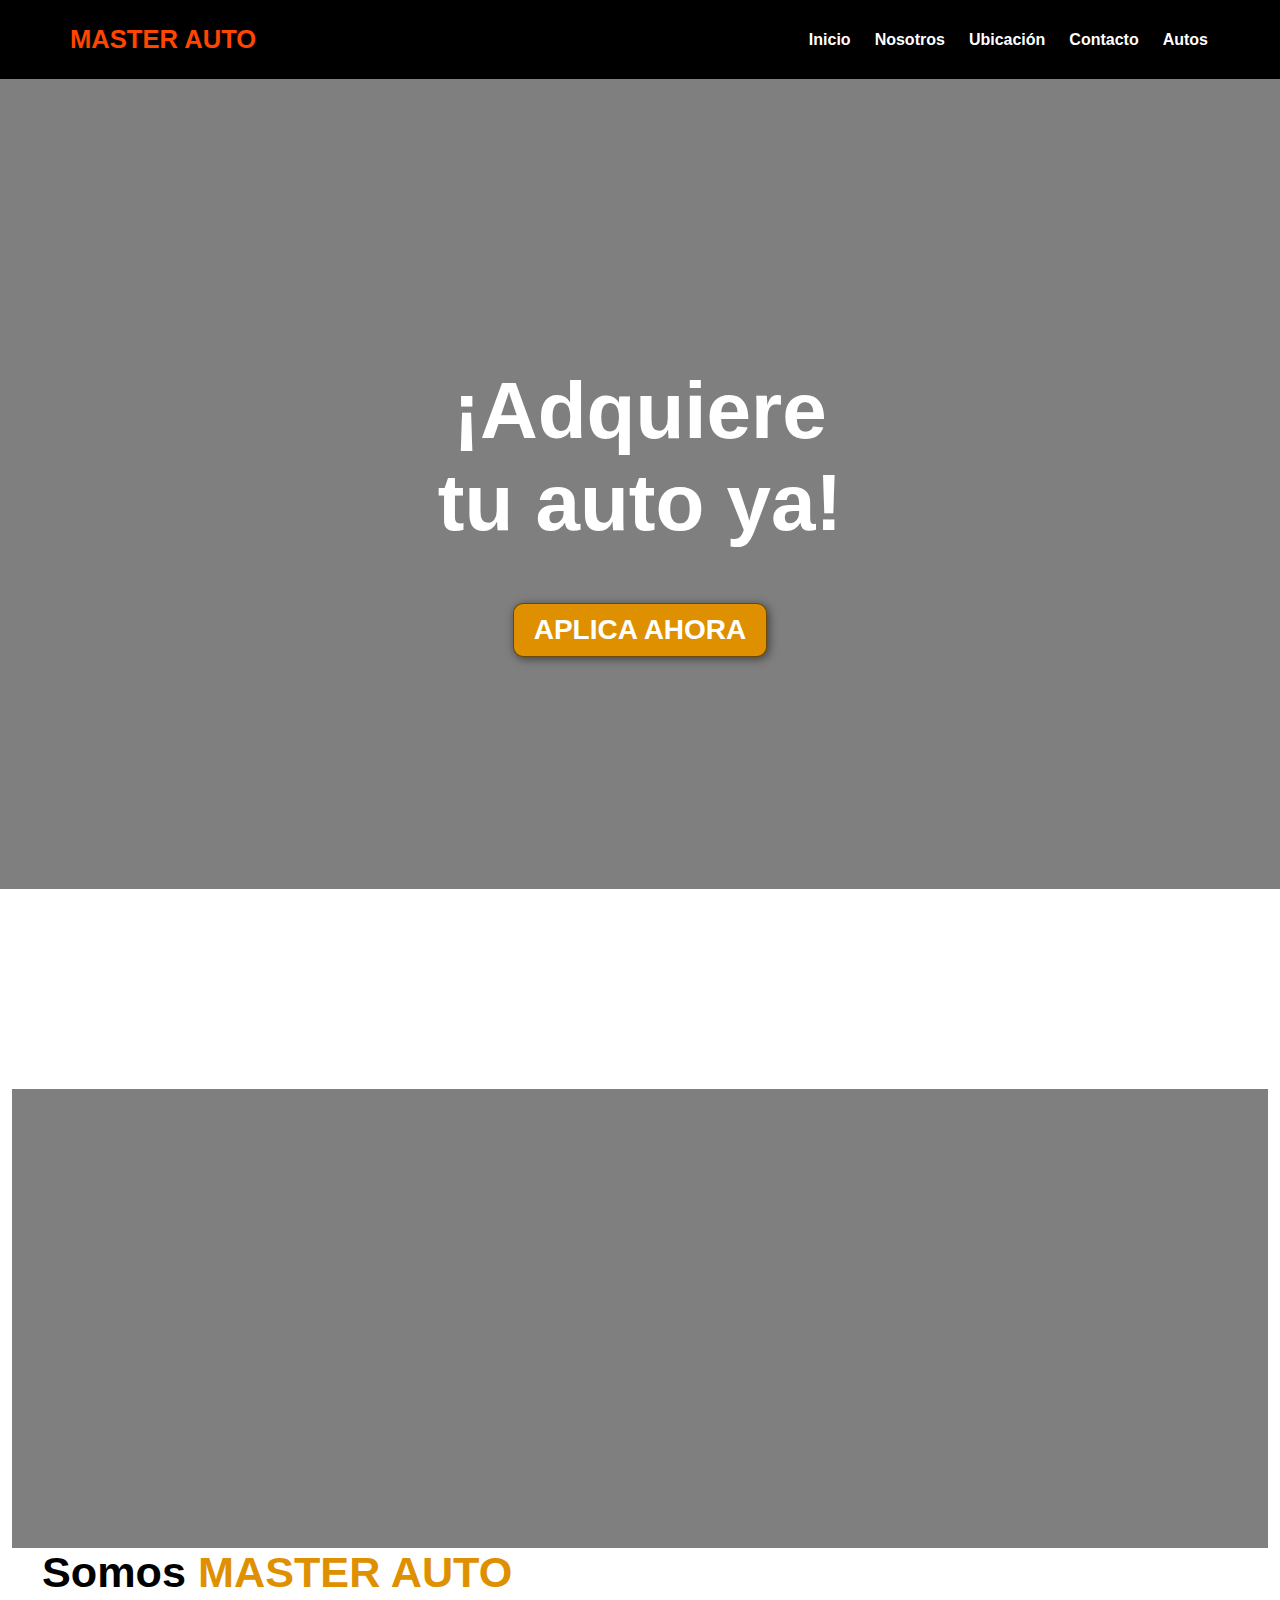
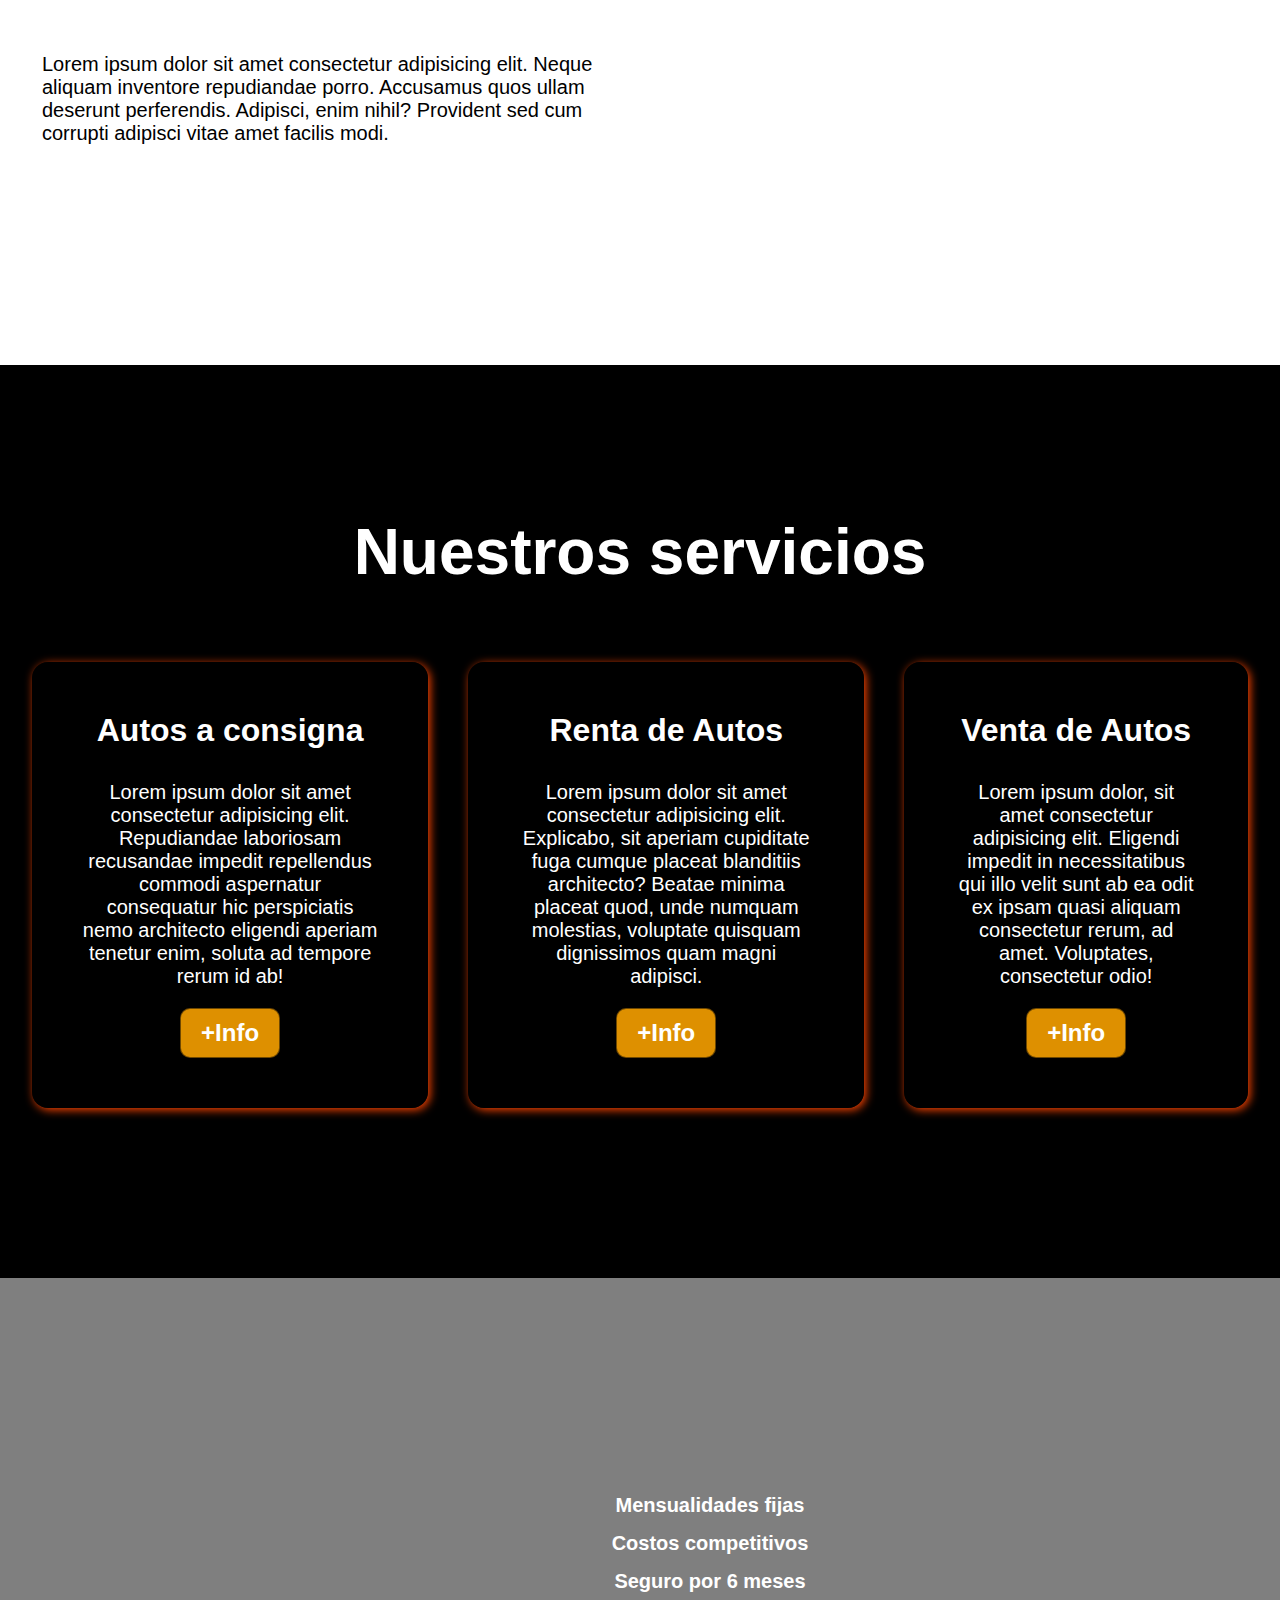
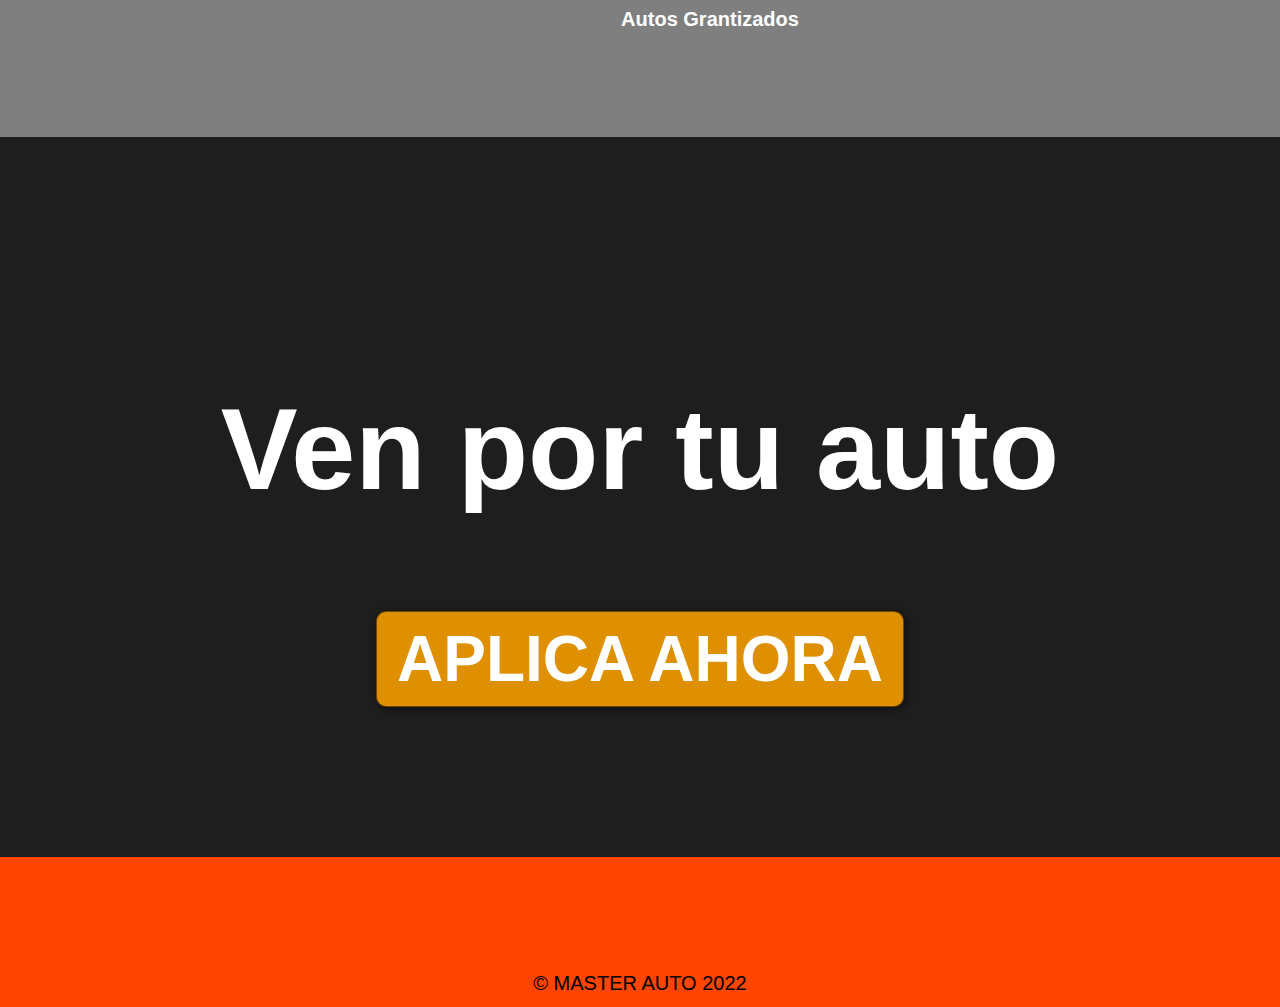
==== index.html @ 05c4b64c "repositorio numero1" ====
<!DOCTYPE html>
<html lang="en">
  <head>
    <meta charset="UTF-8" />
    <meta http-equiv="X-UA-Compatible" content="IE=edge" />
    <meta name="viewport" content="width=device-width, initial-scale=1.0" />
    <meta name="keywords" content="renta, venta, credito, seminuevos, premium">
    <meta name="description" name="Venta y renta de autos seminuevos premium">
    <link rel="stylesheet" href="./scss/estilos.css" />
    <title>Master Auto</title>
  </head>
  <body>
    <header>
      <div class="container">
        <p class="logo">MASTER AUTO</p>
        <nav>
          <a href="./index.html">Inicio</a>
          <a href="./html/nosotros.html">Nosotros</a>
          <a href="./html/ubicacion.html">Ubicación</a>
          <a href="./html/contacto.html">Contacto</a>
          <a href="./html/galeria.html">Autos</a>
        </nav>
      </div>
    </header>
    <section id="hero">
      <h1>
        ¡Adquiere <br />
        tu auto ya!
      </h1>
      <button>APLICA AHORA</button>
    </section>

    <section id="somos-proya">
      <div class="container">
        <div class="img-container"></div>
        <div class="texto">
          <h2>Somos <span class="color-acento">MASTER AUTO</span></h2>
          <p>
            Lorem ipsum dolor sit amet consectetur adipisicing elit. Neque
            aliquam inventore repudiandae porro. Accusamus quos ullam deserunt
            perferendis. Adipisci, enim nihil? Provident sed cum corrupti
            adipisci vitae amet facilis modi.
          </p>
        </div>
      </div>
    </section>

    <section id="nuestros-programas">
      <div class="container">
        <h2>Nuestros servicios</h2>
        <div class="programas">
          <div class="carta">
            <h3>Autos a consigna</h3>
            <p>
              Lorem ipsum dolor sit amet consectetur adipisicing elit.
              Repudiandae laboriosam recusandae impedit repellendus commodi
              aspernatur consequatur hic perspiciatis nemo architecto eligendi
              aperiam tenetur enim, soluta ad tempore rerum id ab!
            </p>
            <button>+Info</button>
          </div>

          <div class="carta">
            <h3>Renta de Autos</h3>
            <p>
              Lorem ipsum dolor sit amet consectetur adipisicing elit.
              Explicabo, sit aperiam cupiditate fuga cumque placeat blanditiis
              architecto? Beatae minima placeat quod, unde numquam molestias,
              voluptate quisquam dignissimos quam magni adipisci.
            </p>
            <button>+Info</button>
          </div>

          <div class="carta">
            <h3>Venta de Autos</h3>
            <p>
              Lorem ipsum dolor, sit amet consectetur adipisicing elit. Eligendi
              impedit in necessitatibus qui illo velit sunt ab ea odit ex ipsam
              quasi aliquam consectetur rerum, ad amet. Voluptates, consectetur
              odio!
            </p>
            <button>+Info</button>
          </div>
        </div>
      </div>
    </section>

    <section id="caracteristicas">
      <div class="container">
        <ul>
          <li>Mensualidades fijas</li>
          <li>Costos competitivos</li>
          <li>Seguro por 6 meses</li>
          <li>Autos Grantizados</li>
        </ul>
      </div>
    </section>

    <section id="final">
      <h2>Ven por tu auto</h2>
      <button>APLICA AHORA</button>
    </section>

    <footer>
      <div class="container">
        <p>&copy; MASTER AUTO 2022</p>
      </div>
    </footer>
  </body>
</html>
---- scss/estilos.css ----
h1 {
  text-align: center;
  color: #de9000;
}

.column {
  flex: 25%;
  padding: 5px;
}

.column img {
  width: 100%;
  margin-top: 5px;
}

.row {
  display: flex;
  padding: 5px;
  flex-wrap: wrap;
}

.content {
  max-width: 1170px;
  margin-left: auto;
  margin-right: auto;
  padding: 0 1.75em;
  background-color: black;
  color: white;
  font-family: "Quicksand", sans-serif;
}
.content .logo__content {
  text-align: center;
  font-size: 3em;
}

.logo__content {
  text-align: center;
  font-size: 3em;
}

.logo__content span {
  color: orangered;
}

.contact-wrapper {
  box-shadow: 0 0 20px 0 rgba(0, 0, 0, 0.5);
}

.contact-wrapper > * {
  padding: 2.3em;
}

.contact-form {
  background: rgb(22, 22, 22);
}

.contact-form form {
  display: grid;
  grid-template-columns: 1fr 1fr;
}

.contact-form form .block {
  grid-column: 1/3;
}

.contact-form form p {
  margin: 0;
  padding: 1em;
}

.contact-form form button,
.contact-form form input,
.contact-form form textarea {
  width: 100%;
  padding: 0.7em;
  border: none;
  background: none;
  outline: 0;
  color: white;
  border-bottom: 1px solid orangered;
}

.contact-form form button {
  background: orangered;
  border: 0;
  text-transform: uppercase;
  padding: 1em;
}

.contact-form form button:hover,
.contact-form form button:focus {
  background: rgb(253, 79, 16);
  color: black;
  transition: background-color 1s ease-out;
  outline: 0;
}

.contact-info {
  background: black;
}

.contact-info h4,
.contact-info ul,
.contact-info p {
  text-align: center;
  margin: 0 0 1rem 0;
}

.contact-info ul {
  list-style: none;
  padding: 0;
}

.contact-info ul li {
  padding: 0.3em;
}

#ubicacion__p {
  margin: auto;
  display: flex;
  flex-direction: column;
  text-align: center;
  justify-content: center;
  align-items: center;
}
#ubicacion__p h1 {
  text-align: center;
  color: #de9000;
}
#ubicacion__p .parrafo_ubicacion {
  text-align: center;
  font-family: "Trebuchet MS", "Lucida Sans Unicode", "Lucida Grande", "Lucida Sans", Arial, sans-serif;
}

.map_responsivo {
  display: flex;
  flex-direction: row;
  align-items: center center;
  justify-content: center;
}
.map_responsivo iframe {
  width: 200%;
  height: 200%;
  align-content: center center;
  justify-content: center;
}

/*estilos generales*/
* {
  box-sizing: border-box;
}

body {
  font-family: sans-serif;
  margin: 0;
}
body h1 {
  font-size: 3.5em;
}
body h2 {
  font-size: 2.7em;
}
body h3 {
  font-size: 2em;
}
body p {
  font-size: 1.25em;
}
body ul {
  list-style: none;
}
body li {
  font-size: 1.25em;
}

button {
  font-size: 1.5em;
  font-weight: bold;
  padding: 10px 20px;
  border-radius: 10px;
  border: 1px solid rgba(0, 0, 0, 0.5);
  box-shadow: 2px 2px 10px rgba(0, 0, 0, 0.5);
  color: white;
  background-color: #de9000;
}
button button:hover {
  background-color: #de9000;
}

/* finaliza estilos generales*/
/*navegador*/
header {
  background-color: rgb(211, 207, 207);
}
header .container {
  max-width: 1200px;
  margin: auto;
  display: flex;
  flex-direction: column;
  align-items: center;
}
header nav {
  display: flex;
  flex-direction: column;
  text-align: center;
  padding-bottom: 25px;
}
header a {
  padding: 5px 12px;
  text-decoration: none;
  font-weight: bold;
  color: black;
}
header a:hover {
  color: orangered;
}
header .logo {
  margin: 0;
  padding: 25px 30px;
  font-weight: bold;
  color: orangered;
  font-size: 1.6em;
  font-family: "Gill Sans", "Gill Sans MT", Calibri, "Trebuchet MS", sans-serif;
}

/*finaliza navegador*/
/*seccion hero*/
#hero {
  display: flex;
  align-items: center;
  justify-content: center;
  text-align: center;
  flex-direction: column;
  height: 90vh;
  color: white;
  background-image: linear-gradient(0deg, rgba(0, 0, 0, 0.5), rgba(0, 0, 0, 0.5)), url(../img/img/camaro\ imagen\ mediana.jpg);
}
#hero h1 {
  color: white;
}
#hero button {
  font-size: 1.75em;
}

/*finaliza seccion hero*/
/*seccion somor proya*/
#somos-proya .container {
  text-align: center;
  padding: 200px 12px;
}

/*seccion somor proya*/
/*seccion nuestros programas*/
#nuestros-programas {
  background-color: black;
  color: white;
  text-align: center;
}
#nuestros-programas h2 {
  margin-top: 0;
  font-size: 3.2em;
}
#nuestros-programas .container {
  padding: 150px 12px;
}
#nuestros-programas p {
  display: none;
}
#nuestros-programas .carta {
  background-size: cover;
  background-position: center center;
  background-repeat: no-repeat;
  padding: 50px;
  margin: 20px;
  border-radius: 16px;
}
#nuestros-programas .carta:first-child {
  background-image: linear-gradient(0deg, rgba(0, 0, 0, 0.5), rgba(0, 0, 0, 0.5)), url(../img/img/camaro\ imagen\ mediana.jpg);
}
#nuestros-programas .carta:nth-child(2) {
  background-image: linear-gradient(0deg, rgba(0, 0, 0, 0.5), rgba(0, 0, 0, 0.5)), url(../img/img/camaro\ imagen\ mediana.jpg);
}
#nuestros-programas .carta:nth-child(3) {
  background-image: linear-gradient(0deg, rgba(0, 0, 0, 0.5), rgba(0, 0, 0, 0.5)), url(../img/img/camaro\ imagen\ mediana.jpg);
}

/*finaliza seccion de nuestro programas*/
/*comienza caracteristicas*/
#caracteristicas .container {
  text-align: center;
  padding: 200px 12px;
}
#caracteristicas li {
  margin: 15px 0px;
  font-weight: bold;
}

/*finaliza caracteristicas*/
/*comienza final*/
#final {
  display: flex;
  flex-direction: column;
  justify-content: center;
  align-items: center;
  text-align: center;
  background-color: rgb(30, 30, 30);
  color: white;
  height: 80vh;
}
#final h2 {
  font-size: 9vw;
}
#final button {
  font-size: 5vw;
}

/*finaliza fin*/
/*comienza footer*/
footer {
  background-color: orangered;
}
footer p {
  margin: 0;
  padding: 12px;
  color: black;
}
footer .container {
  height: 150px;
  display: flex;
  justify-content: center;
  align-items: flex-end;
}

@media (min-width: 620px) {
  header {
    /*position: fixed;*/
    width: 100%;
    background-color: black;
  }
  header a {
    color: white;
  }
  header .container {
    flex-direction: row;
    justify-content: space-between;
  }
  header nav {
    flex-direction: row;
    padding-bottom: 0;
    padding-right: 20px;
  }
  /*contacto info*/
  .contact-wrapper {
    display: grid;
    grid-template-columns: 2fr 1fr;
  }
  .contact-wrapper * {
    padding: 1.8em;
  }
  .contact-info h4, .contact-info ul, .contact-info p {
    padding: -3em;
    text-align: left;
  }
  .contact-info i {
    color: orangered;
  }
  /*termina contacto info*/
  /*Galeria*/
  .column {
    flex: 30%;
  }
  /*fin galeria*/
  /*comienza hero*/
  #hero h1 {
    font-size: 5em;
  }
  /*finaliza hero*/
  /*comienza proya*/
  #somos-proya .texto {
    width: 94%;
    max-width: 600px;
    text-align: initial;
    padding-left: 30px;
    display: flex;
    flex-direction: column;
    justify-content: center;
  }
  #somos-proya .color-acento {
    color: #de9000;
  }
  #somos-proya h2 {
    margin-top: 0px;
  }
  #somos-proya .img-container {
    background-image: linear-gradient(0deg, rgba(0, 0, 0, 0.5), rgba(0, 0, 0, 0.5)), url(../img/img/hablanos.jpg);
    background-size: cover;
    background-position: center center;
    height: 459px;
    width: auto;
  }
  /*finaliza proya*/
  /*comienza nuestro programas*/
  #nuestros-programas .programas {
    display: flex;
    justify-content: center;
  }
  #nuestros-programas p {
    display: block;
    margin-bottom: 20px;
  }
  #nuestros-programas h2 {
    font-size: 4em;
  }
  #nuestros-programas h3 {
    margin-top: 0;
  }
  #nuestros-programas .carta {
    padding: 50px;
    box-shadow: 2px 2px 10px orangered;
  }
  /*finaliza progrmas*/
  /*comienza caracteristicas*/
  #caracteristicas {
    background-image: linear-gradient(0deg, rgba(0, 0, 0, 0.5), rgba(0, 0, 0, 0.5)), url(../img/img/hablanos.jpg);
    background-size: cover;
    background-position: center center;
    height: 459px;
    width: auto;
  }
  .container {
    text-align: center;
    justify-content: center;
  }
  ul {
    margin-left: 100px;
    text-align: center;
    justify-content: center;
    color: white;
  }
}
/*finaliza caracteristicas*//*# sourceMappingURL=estilos.css.map */
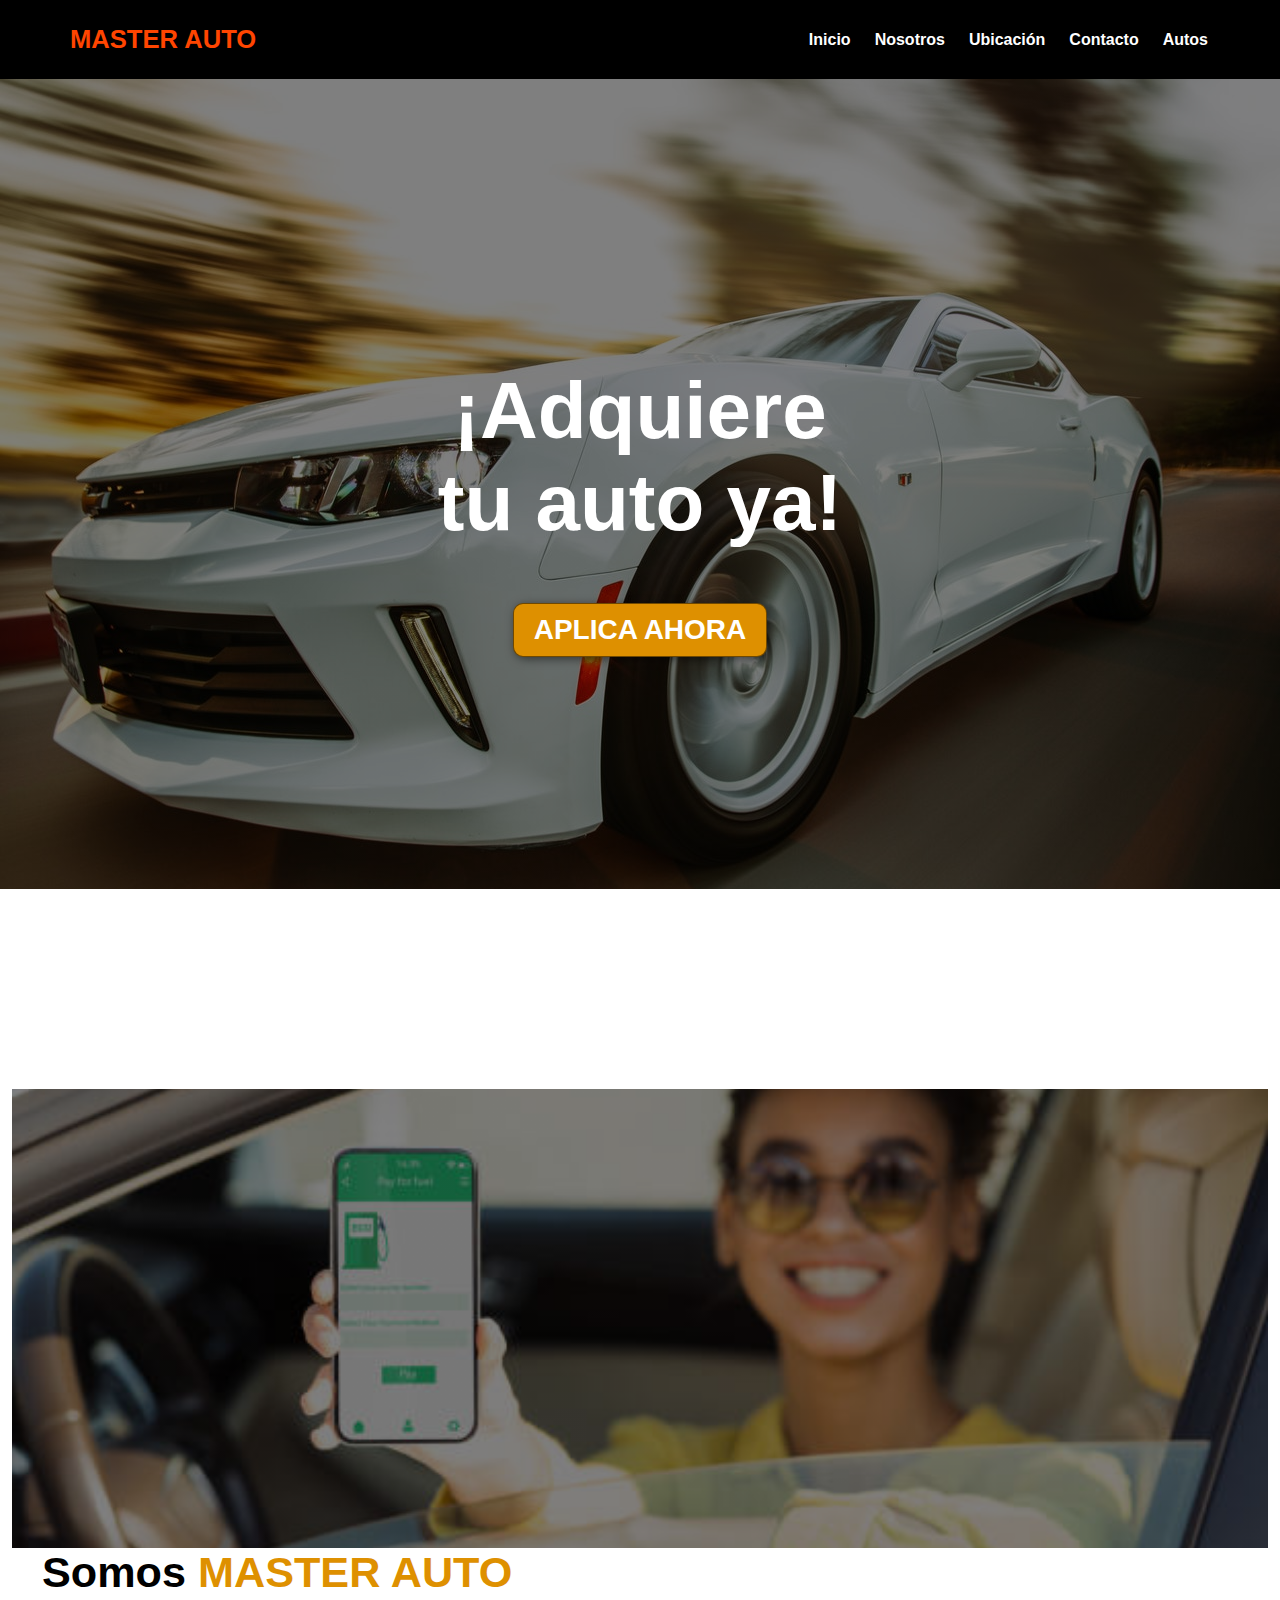
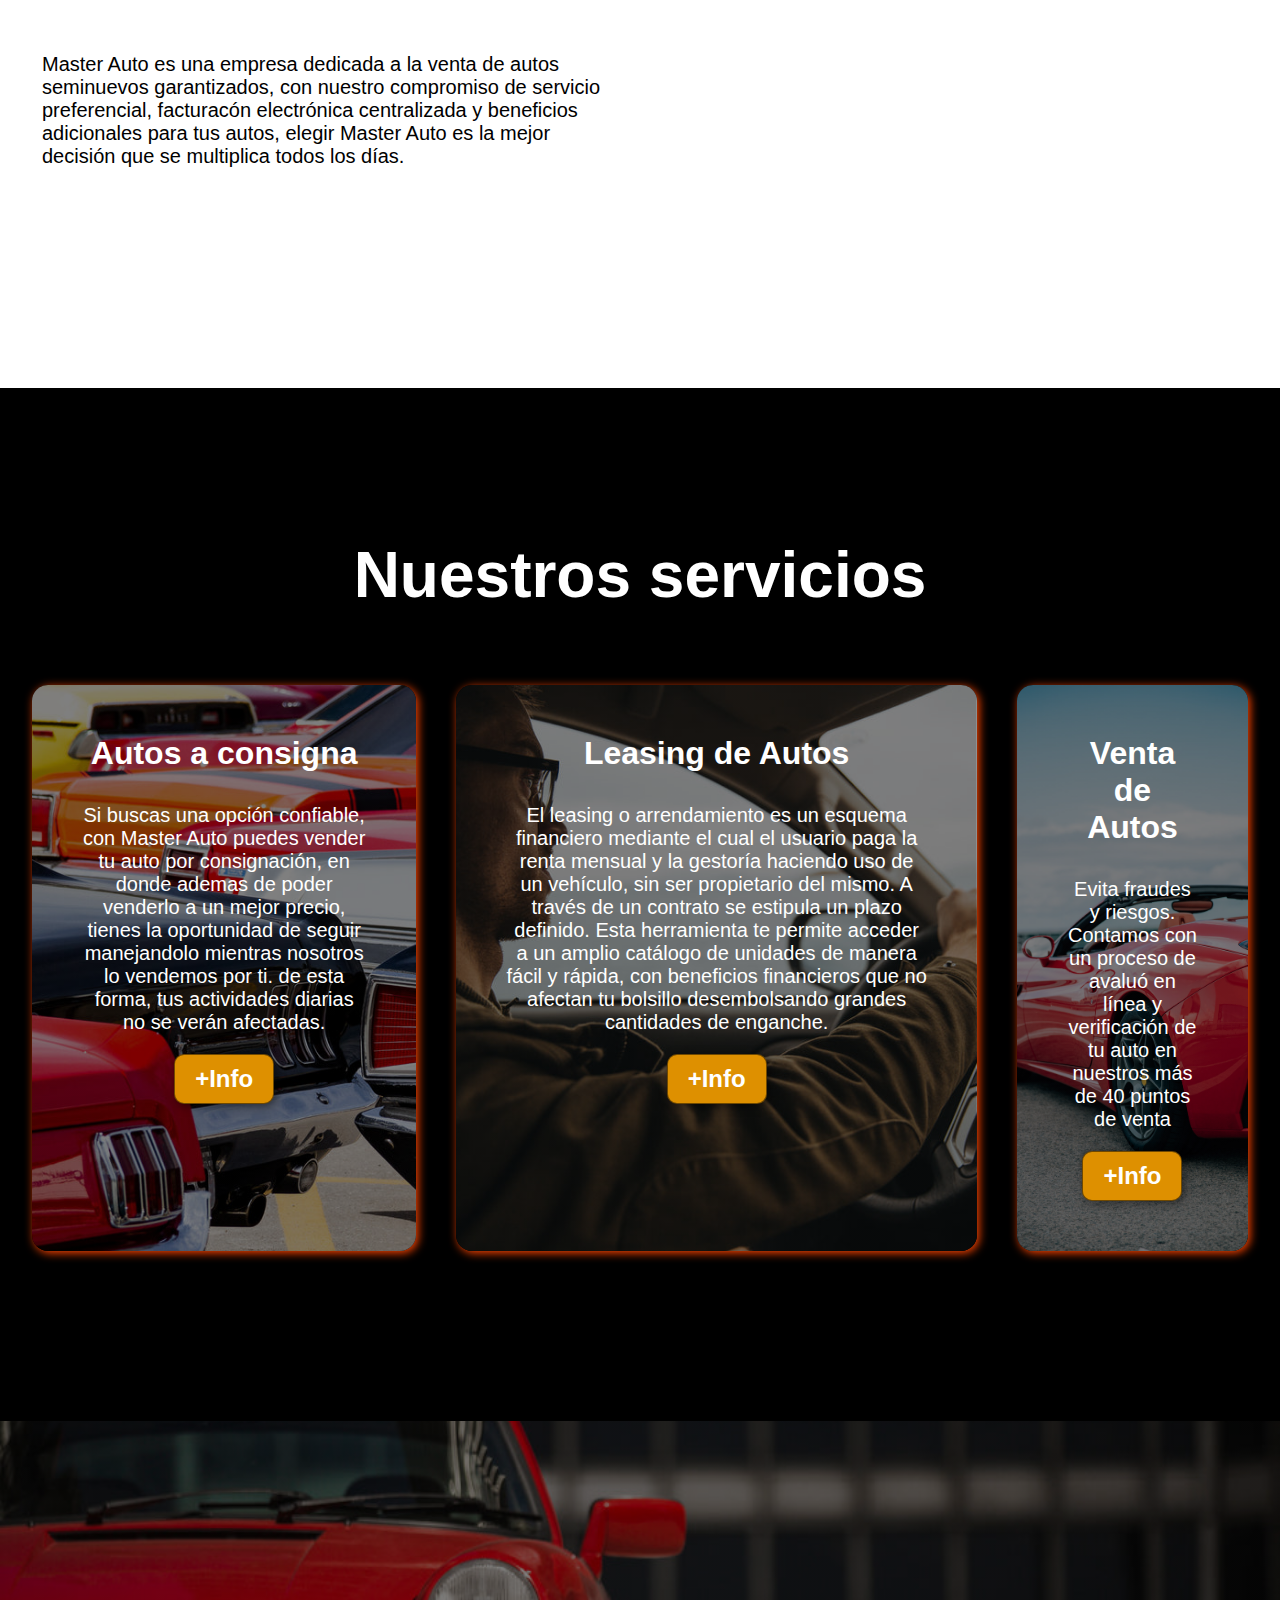
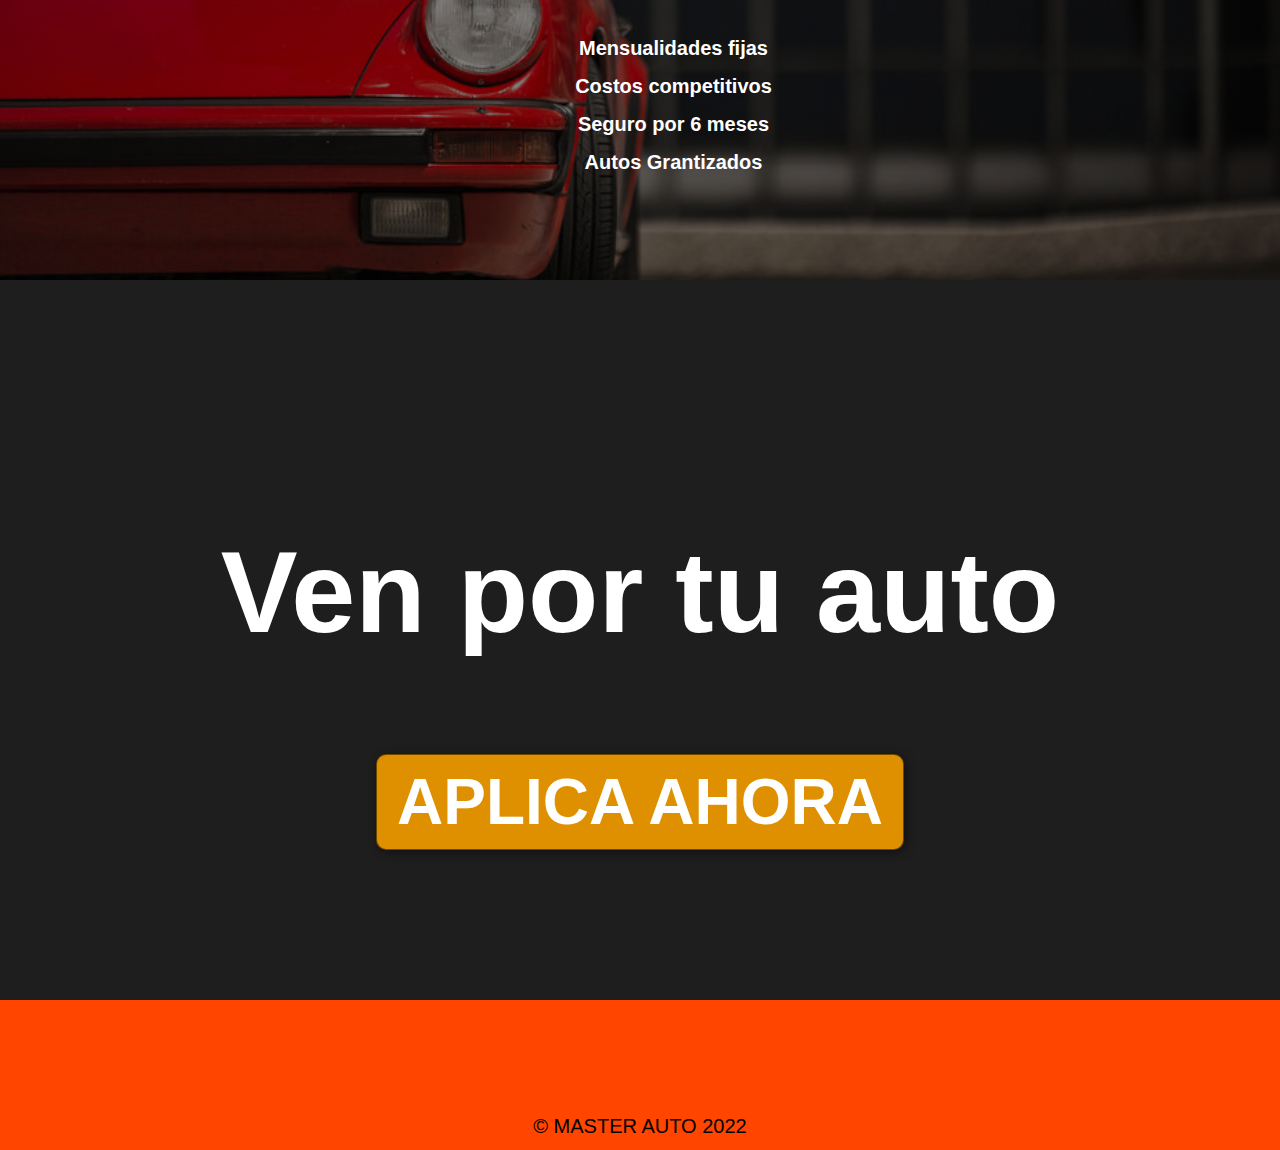
==== commit f5dff31f: "cambio de lorem ipsum a contenido" ====
--- a/index.html
+++ b/index.html
@@ -36,10 +36,9 @@
         <div class="texto">
           <h2>Somos <span class="color-acento">MASTER AUTO</span></h2>
           <p>
-            Lorem ipsum dolor sit amet consectetur adipisicing elit. Neque
-            aliquam inventore repudiandae porro. Accusamus quos ullam deserunt
-            perferendis. Adipisci, enim nihil? Provident sed cum corrupti
-            adipisci vitae amet facilis modi.
+            Master Auto es una empresa dedicada a la venta de autos seminuevos garantizados,
+            con nuestro compromiso de servicio preferencial, facturacón electrónica centralizada y beneficios adicionales
+            para tus autos, elegir Master Auto es la mejor decisión que se multiplica todos los días.
           </p>
         </div>
       </div>
@@ -52,21 +51,20 @@
           <div class="carta">
             <h3>Autos a consigna</h3>
             <p>
-              Lorem ipsum dolor sit amet consectetur adipisicing elit.
-              Repudiandae laboriosam recusandae impedit repellendus commodi
-              aspernatur consequatur hic perspiciatis nemo architecto eligendi
-              aperiam tenetur enim, soluta ad tempore rerum id ab!
+              Si buscas una opción confiable, con Master Auto puedes vender tu auto por consignación,
+              en donde ademas de poder venderlo a un mejor precio, tienes la oportunidad de seguir
+              manejandolo mientras nosotros lo vendemos por ti. de esta forma, tus actividades diarias
+              no se verán afectadas.
             </p>
             <button>+Info</button>
           </div>
 
           <div class="carta">
-            <h3>Renta de Autos</h3>
+            <h3>Leasing de Autos</h3>
             <p>
-              Lorem ipsum dolor sit amet consectetur adipisicing elit.
-              Explicabo, sit aperiam cupiditate fuga cumque placeat blanditiis
-              architecto? Beatae minima placeat quod, unde numquam molestias,
-              voluptate quisquam dignissimos quam magni adipisci.
+              El leasing o arrendamiento es un esquema financiero mediante el cual el usuario paga la renta mensual y la gestoría haciendo uso de un vehículo, sin ser propietario del mismo. 
+              A través de un contrato se estipula un plazo definido. 
+              Esta herramienta te permite acceder a un amplio catálogo de unidades de manera fácil y rápida, con beneficios financieros que no afectan tu bolsillo desembolsando grandes cantidades de enganche.
             </p>
             <button>+Info</button>
           </div>
@@ -74,10 +72,7 @@
           <div class="carta">
             <h3>Venta de Autos</h3>
             <p>
-              Lorem ipsum dolor, sit amet consectetur adipisicing elit. Eligendi
-              impedit in necessitatibus qui illo velit sunt ab ea odit ex ipsam
-              quasi aliquam consectetur rerum, ad amet. Voluptates, consectetur
-              odio!
+              Evita fraudes y riesgos. Contamos con un proceso de avaluó en línea y verificación de tu auto en nuestros más de 40 puntos de venta
             </p>
             <button>+Info</button>
           </div>
--- a/scss/estilos.css
+++ b/scss/estilos.css
@@ -1,22 +1,28 @@
-h1 {
-  text-align: center;
-  color: #de9000;
-}
-
-.column {
-  flex: 25%;
-  padding: 5px;
-}
-
-.column img {
+#titulo {
+  text-align: center;
+}
+
+#body__cards {
+  height: 100%;
+  display: grid;
+  grid-template-columns: repeat(3, 1fr);
+  grid-auto-rows: 150px;
+  padding: 20px;
+  grid-gap: 10px;
+  box-shadow: 2px 2px 10px black;
+}
+
+img {
   width: 100%;
-  margin-top: 5px;
-}
-
-.row {
-  display: flex;
-  padding: 5px;
-  flex-wrap: wrap;
+  height: 100%;
+  -o-object-fit: cover;
+     object-fit: cover;
+  border-radius: 20px;
+}
+
+.card:hover {
+  transform: scale(1.2);
+  box-shadow: 2px 2px 10px blue;
 }
 
 .content {
@@ -139,12 +145,68 @@
   justify-content: center;
 }
 .map_responsivo iframe {
-  width: 200%;
-  height: 200%;
+  width: 100%;
+  height: 100%;
+  margin-left: 30px;
+  margin-right: 30px;
+  margin-bottom: 20px;
   align-content: center center;
   justify-content: center;
 }
 
+#container__cards {
+  background-color: white;
+  margin: 20px auto;
+  padding: 50px;
+}
+#container__cards .cards {
+  display: grid;
+  grid-template-columns: repeat(auto-fit, minmax(200px, 1fr));
+  gap: 20px;
+}
+#container__cards .card {
+  height: 200px;
+  background-color: black;
+  border-radius: 8px;
+  text-align: center;
+  color: white;
+  font-size: 15px;
+  font-family: "Franklin Gothic Medium", "Arial Narrow", Arial, sans-serif;
+}
+#container__cards span {
+  color: rgb(248, 3, 3);
+  font-style: italic;
+  font-size: 30px;
+}
+#container__cards p .card__parrafo {
+  font-size: 1rem;
+  padding-bottom: 10px;
+}
+#container__cards .card:nth-child(1) {
+  background-image: linear-gradient(0deg, rgba(0, 0, 0, 0.3), rgba(0, 0, 0, 0.3)), url(/nuevo_repo/img/conduccion\ papa.jpg);
+  background-repeat: no-repeat;
+  background-size: cover;
+}
+#container__cards .card:nth-child(2) {
+  background-image: linear-gradient(0deg, rgba(0, 0, 0, 0.3), rgba(0, 0, 0, 0.3)), url(/nuevo_repo/img/ubicacion\ \ master.jpg);
+  background-repeat: no-repeat;
+  background-size: cover;
+}
+#container__cards .card:nth-child(3) {
+  background-image: linear-gradient(0deg, rgba(0, 0, 0, 0.3), rgba(0, 0, 0, 0.3)), url(/nuevo_repo/img/contacto\ proyecto.jpg);
+  background-repeat: no-repeat;
+  background-size: cover;
+}
+#container__cards .card {
+  padding: 50px;
+  box-shadow: 2px 2px 10px orangered;
+}
+
+@media (min-width: 740px) {
+  #container__card .card {
+    gap: 24px;
+  }
+}
 /*estilos generales*/
 * {
   box-sizing: border-box;
@@ -233,7 +295,9 @@
   flex-direction: column;
   height: 90vh;
   color: white;
-  background-image: linear-gradient(0deg, rgba(0, 0, 0, 0.5), rgba(0, 0, 0, 0.5)), url(../img/img/camaro\ imagen\ mediana.jpg);
+  background-image: linear-gradient(0deg, rgba(0, 0, 0, 0.5), rgba(0, 0, 0, 0.5)), url(../img/camaro\ imagen\ mediana.jpg);
+  background-repeat: no-repeat;
+  background-size: cover;
 }
 #hero h1 {
   color: white;
@@ -275,13 +339,13 @@
   border-radius: 16px;
 }
 #nuestros-programas .carta:first-child {
-  background-image: linear-gradient(0deg, rgba(0, 0, 0, 0.5), rgba(0, 0, 0, 0.5)), url(../img/img/camaro\ imagen\ mediana.jpg);
+  background-image: linear-gradient(0deg, rgba(0, 0, 0, 0.5), rgba(0, 0, 0, 0.5)), url(../img/autos\ consigna.jpg);
 }
 #nuestros-programas .carta:nth-child(2) {
-  background-image: linear-gradient(0deg, rgba(0, 0, 0, 0.5), rgba(0, 0, 0, 0.5)), url(../img/img/camaro\ imagen\ mediana.jpg);
+  background-image: linear-gradient(0deg, rgba(0, 0, 0, 0.5), rgba(0, 0, 0, 0.5)), url(../img/renta\ de\ autos.jpg);
 }
 #nuestros-programas .carta:nth-child(3) {
-  background-image: linear-gradient(0deg, rgba(0, 0, 0, 0.5), rgba(0, 0, 0, 0.5)), url(../img/img/camaro\ imagen\ mediana.jpg);
+  background-image: linear-gradient(0deg, rgba(0, 0, 0, 0.5), rgba(0, 0, 0, 0.5)), url(../img/venta\ de\ autofrr.jpg);
 }
 
 /*finaliza seccion de nuestro programas*/
@@ -392,7 +456,7 @@
     margin-top: 0px;
   }
   #somos-proya .img-container {
-    background-image: linear-gradient(0deg, rgba(0, 0, 0, 0.5), rgba(0, 0, 0, 0.5)), url(../img/img/hablanos.jpg);
+    background-image: linear-gradient(0deg, rgba(0, 0, 0, 0.5), rgba(0, 0, 0, 0.5)), url(../img/hablanos.jpg);
     background-size: cover;
     background-position: center center;
     height: 459px;
@@ -421,7 +485,7 @@
   /*finaliza progrmas*/
   /*comienza caracteristicas*/
   #caracteristicas {
-    background-image: linear-gradient(0deg, rgba(0, 0, 0, 0.5), rgba(0, 0, 0, 0.5)), url(../img/img/hablanos.jpg);
+    background-image: linear-gradient(0deg, rgba(0, 0, 0, 0.5), rgba(0, 0, 0, 0.5)), url(../img/Classic-Red-Sports\ porsche-Car.jpg);
     background-size: cover;
     background-position: center center;
     height: 459px;
@@ -432,7 +496,7 @@
     justify-content: center;
   }
   ul {
-    margin-left: 100px;
+    margin-left: 27px;
     text-align: center;
     justify-content: center;
     color: white;
